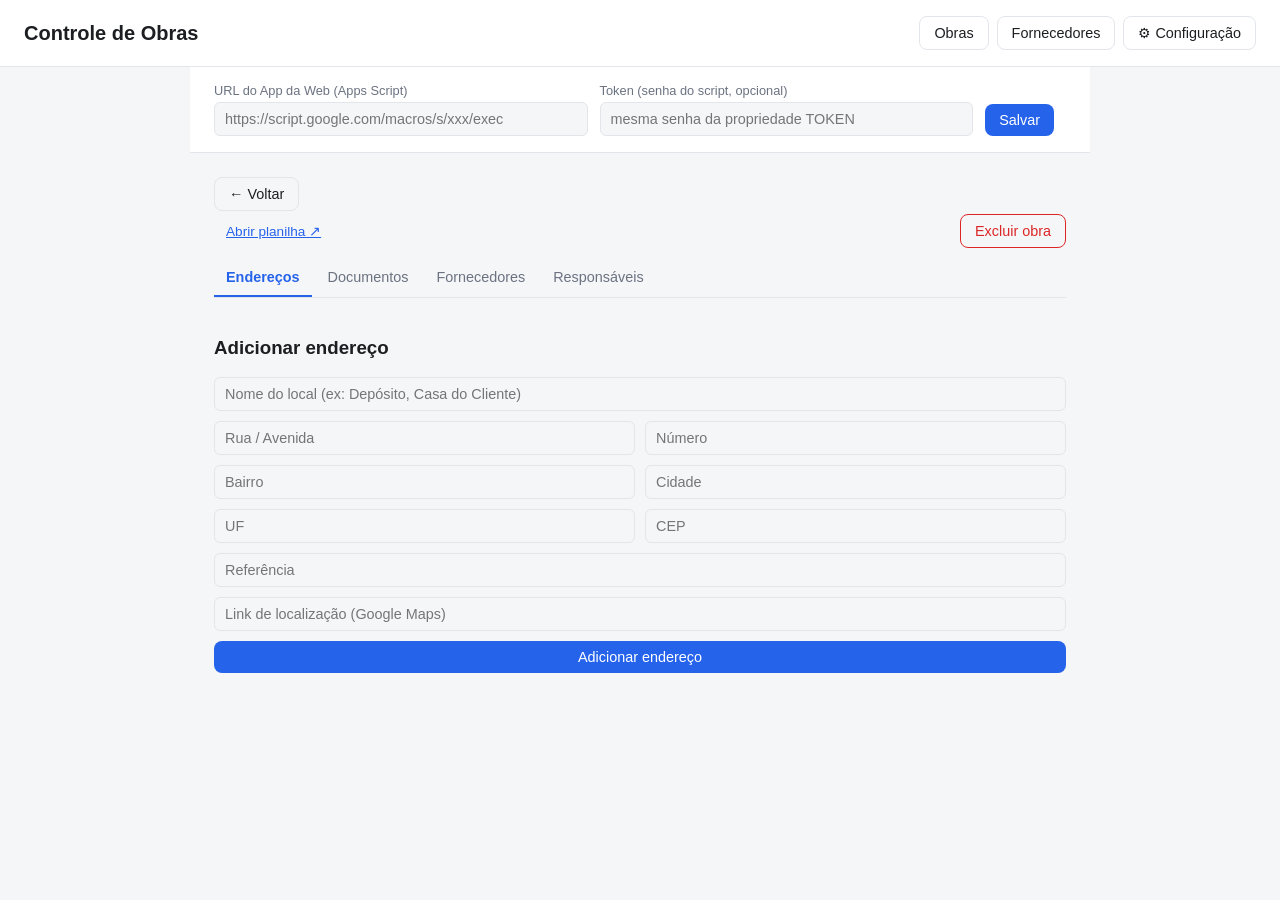
==== obra/index.html @ 93230f3f "Primeira versao do app de controle de obras" ====
<!DOCTYPE html>
<html lang="pt-br">
<head>
<meta charset="UTF-8">
<meta name="viewport" content="width=device-width, initial-scale=1.0">
<title>Detalhe da Obra</title>
<link rel="stylesheet" href="../shared/style.css">
</head>
<body>

<header class="topbar">
  <h1>Controle de Obras</h1>
  <nav class="topbar-actions">
    <a href="../obras/index.html" class="btn btn-ghost">Obras</a>
    <a href="../fornecedores/index.html" class="btn btn-ghost">Fornecedores</a>
    <button id="btn-config" class="btn btn-ghost" title="Configurar conexão">⚙ Configuração</button>
  </nav>
</header>

<section id="config-panel" class="config-panel hidden">
  <div class="field">
    <label for="cfg-url">URL do App da Web (Apps Script)</label>
    <input id="cfg-url" type="text" placeholder="https://script.google.com/macros/s/xxx/exec">
  </div>
  <div class="field">
    <label for="cfg-token">Token (senha do script, opcional)</label>
    <input id="cfg-token" type="text" placeholder="mesma senha da propriedade TOKEN">
  </div>
  <button id="btn-salvar-config" class="btn btn-primary">Salvar</button>
  <span id="config-status" class="status-msg"></span>
</section>

<main class="view">
  <a href="../obras/index.html" class="btn btn-ghost">← Voltar</a>
  <div class="detalhe-header">
    <h2 id="detalhe-nome"></h2>
    <a id="detalhe-link" href="#" target="_blank" class="link-planilha">Abrir planilha ↗</a>
    <button id="btn-excluir-obra" class="btn btn-danger">Excluir obra</button>
  </div>
  <p id="detalhe-cliente" class="subtitle"></p>
  <p id="detalhe-cno" class="subtitle"></p>

  <nav class="tabs">
    <button class="tab-btn active" data-tab="enderecos">Endereços</button>
    <button class="tab-btn" data-tab="documentos">Documentos</button>
    <button class="tab-btn" data-tab="fornecedores">Fornecedores</button>
    <button class="tab-btn" data-tab="responsaveis">Responsáveis</button>
  </nav>

  <section id="tab-enderecos" class="tab-panel">
    <div id="enderecos-lista" class="cards-grid"></div>

    <h3>Adicionar endereço</h3>
    <form id="form-endereco" class="form-grid">
      <input name="nomeLocal" placeholder="Nome do local (ex: Depósito, Casa do Cliente)" class="span-2">
      <input name="endereco" placeholder="Rua / Avenida" required>
      <input name="numero" placeholder="Número">
      <input name="bairro" placeholder="Bairro">
      <input name="cidade" placeholder="Cidade">
      <input name="uf" placeholder="UF" maxlength="2">
      <input name="cep" placeholder="CEP">
      <input name="referencia" placeholder="Referência" class="span-2">
      <input name="linkLocalizacao" placeholder="Link de localização (Google Maps)" class="span-2">
      <button type="submit" class="btn btn-primary span-2">Adicionar endereço</button>
    </form>
  </section>

  <section id="tab-documentos" class="tab-panel hidden">
    <div id="arquivos-lista" class="cards-grid"></div>
    <form id="form-arquivo" class="upload-row">
      <input type="file" id="input-arquivo" accept=".pdf,image/*" multiple>
      <button type="submit" class="btn btn-primary">Enviar arquivo(s)</button>
    </form>
  </section>

  <section id="tab-fornecedores" class="tab-panel hidden">
    <div class="view-header">
      <button id="btn-novo-fornecedor-obra" class="btn btn-primary">+ Novo Fornecedor</button>
    </div>
    <div class="filter-row">
      <input type="text" id="filtro-fornecedor-nome" placeholder="Filtrar por nome">
      <input type="text" id="filtro-fornecedor-categoria" placeholder="Filtrar por categoria">
      <input type="text" id="filtro-fornecedor-servico" placeholder="Filtrar por serviço ou insumos">
    </div>
    <div id="fornecedores-obra-lista" class="list-rows"></div>
  </section>

  <section id="tab-responsaveis" class="tab-panel hidden">
    <div id="responsaveis-lista" class="cards-grid"></div>

    <h3>Adicionar responsável</h3>
    <form id="form-responsavel" class="form-grid">
      <input name="nome" placeholder="Nome" required>
      <input name="funcao" placeholder="Função (ex: Engenheiro, Mestre de obras)">
      <input name="contato" placeholder="Contato (WhatsApp)" class="span-2">
      <button type="submit" class="btn btn-primary span-2">Adicionar responsável</button>
    </form>
  </section>
</main>

<div id="modal-novo-fornecedor" class="modal hidden">
  <div class="modal-box">
    <h3>Novo Fornecedor</h3>
    <form id="form-novo-fornecedor">
      <div class="field">
        <label>Nome</label>
        <input name="nome" required>
      </div>
      <div class="field">
        <label>Contato</label>
        <input name="contato" placeholder="WhatsApp">
      </div>
      <div class="field">
        <label>Categoria</label>
        <input name="categoria">
      </div>
      <div class="field">
        <label>Serviço ou insumos fornecidos</label>
        <input name="servicoInsumos">
      </div>
      <div class="field">
        <label>Cidade</label>
        <input name="cidade">
      </div>
      <div class="modal-actions">
        <button type="button" id="btn-cancelar-fornecedor-obra" class="btn btn-ghost">Cancelar</button>
        <button type="submit" class="btn btn-primary">Adicionar</button>
      </div>
    </form>
  </div>
</div>

<div id="toast" class="toast hidden"></div>

<script src="../shared/shared.js"></script>
<script src="app.js"></script>
</body>
</html>
---- shared/style.css ----
:root {
  --bg: #f5f6f8;
  --surface: #ffffff;
  --text: #1c1e21;
  --muted: #6b7280;
  --primary: #2563eb;
  --primary-hover: #1d4ed8;
  --border: #e2e5e9;
  --danger: #dc2626;
}

@media (prefers-color-scheme: dark) {
  :root {
    --bg: #16181c;
    --surface: #202329;
    --text: #e6e8eb;
    --muted: #9aa1ab;
    --primary: #3b82f6;
    --primary-hover: #60a5fa;
    --border: #2e3238;
    --danger: #f87171;
  }
}

* { box-sizing: border-box; }

body {
  margin: 0;
  font-family: -apple-system, Segoe UI, Roboto, Helvetica, Arial, sans-serif;
  background: var(--bg);
  color: var(--text);
}

.topbar {
  display: flex;
  justify-content: space-between;
  align-items: center;
  padding: 16px 24px;
  border-bottom: 1px solid var(--border);
  background: var(--surface);
}

.topbar h1 { font-size: 1.25rem; margin: 0; }
.topbar-actions { display: flex; gap: 8px; }

.card-fornecedor { display: flex; flex-direction: column; gap: 4px; }
.card-fornecedor-actions { display: flex; gap: 8px; margin-top: 6px; }
.btn-whatsapp { background: #25d366; color: #fff; }
.btn-whatsapp:hover { background: #1ebe57; }

.view { max-width: 900px; margin: 0 auto; padding: 24px; }
.hidden { display: none !important; }

.view-header {
  display: flex;
  justify-content: space-between;
  align-items: center;
  margin-bottom: 16px;
}

.btn {
  border: none;
  border-radius: 8px;
  padding: 8px 14px;
  font-size: 0.9rem;
  cursor: pointer;
  text-decoration: none;
  display: inline-block;
}
.btn-primary { background: var(--primary); color: #fff; }
.btn-primary:hover { background: var(--primary-hover); }
.btn-ghost { background: transparent; color: var(--text); border: 1px solid var(--border); }
.btn-ghost:hover { background: var(--border); }
.btn-danger { background: transparent; color: var(--danger); border: 1px solid var(--danger); }

.cards-grid {
  display: grid;
  grid-template-columns: repeat(auto-fill, minmax(220px, 1fr));
  gap: 12px;
}

.card {
  background: var(--surface);
  border: 1px solid var(--border);
  border-radius: 10px;
  padding: 14px;
  cursor: pointer;
}
.card:hover { border-color: var(--primary); }
.card h4 { margin: 0 0 4px 0; font-size: 1rem; }
.card p { margin: 0; font-size: 0.85rem; color: var(--muted); }

.card-endereco { cursor: default; display: flex; justify-content: space-between; align-items: start; gap: 8px; }
.card-endereco-actions { display: flex; flex-direction: column; gap: 6px; align-items: stretch; }
.card-endereco-actions .btn { white-space: nowrap; }
.link-row { margin-top: 4px !important; }
.link-row a { color: var(--primary); font-size: 0.8rem; }

.config-panel {
  max-width: 900px;
  margin: 0 auto;
  padding: 16px 24px;
  display: flex;
  gap: 12px;
  align-items: end;
  flex-wrap: wrap;
  border-bottom: 1px solid var(--border);
  background: var(--surface);
}

.field { display: flex; flex-direction: column; gap: 4px; flex: 1; min-width: 200px; }
.field label { font-size: 0.8rem; color: var(--muted); }

input, textarea {
  background: var(--bg);
  border: 1px solid var(--border);
  border-radius: 6px;
  padding: 8px 10px;
  color: var(--text);
  font-size: 0.9rem;
  font-family: inherit;
}

.status-msg { font-size: 0.8rem; color: var(--muted); }

.form-grid {
  display: grid;
  grid-template-columns: 1fr 1fr;
  gap: 10px;
  margin-top: 12px;
}
.form-grid .span-2 { grid-column: span 2; }

.detalhe-header { display: flex; align-items: center; gap: 12px; }
.detalhe-header #btn-excluir-obra { margin-left: auto; }

.tabs {
  display: flex;
  gap: 4px;
  border-bottom: 1px solid var(--border);
  margin: 16px 0 20px 0;
}
.tab-btn {
  background: transparent;
  border: none;
  border-bottom: 2px solid transparent;
  padding: 10px 12px;
  font-size: 0.9rem;
  color: var(--muted);
  cursor: pointer;
}
.tab-btn:hover { color: var(--text); }
.tab-btn.active { color: var(--primary); border-bottom-color: var(--primary); font-weight: 600; }
.tab-panel.hidden { display: none; }

.filter-row { display: flex; gap: 10px; margin-bottom: 16px; flex-wrap: wrap; }
.filter-row input { flex: 1; min-width: 160px; }

.list-rows {
  display: flex;
  flex-direction: column;
  border: 1px solid var(--border);
  border-radius: 10px;
  overflow: hidden;
}
.list-row {
  display: flex;
  align-items: center;
  justify-content: space-between;
  gap: 16px;
  padding: 12px 16px;
  background: var(--surface);
  border-bottom: 1px solid var(--border);
}
.list-row:last-child { border-bottom: none; }
.list-row-info {
  display: flex;
  flex-wrap: wrap;
  column-gap: 20px;
  row-gap: 2px;
  align-items: baseline;
  flex: 1;
  min-width: 0;
}
.list-row-info strong { font-size: 0.95rem; }
.list-row-info span { font-size: 0.85rem; color: var(--muted); }
.list-row-actions { display: flex; gap: 8px; flex-shrink: 0; }

.upload-row { display: flex; gap: 10px; align-items: center; margin-top: 12px; }
.upload-row input[type="file"] { flex: 1; background: var(--surface); }
.upload-row select { flex: 1; }

.card-responsavel { display: flex; flex-direction: column; gap: 4px; }
.card-responsavel-actions { display: flex; gap: 8px; margin-top: 6px; }

.card-arquivo { display: flex; flex-direction: column; gap: 6px; }
.card-arquivo .arquivo-nome { font-weight: 600; word-break: break-word; }
.card-arquivo .arquivo-meta { font-size: 0.8rem; color: var(--muted); }
.card-arquivo-actions { display: flex; gap: 8px; flex-wrap: wrap; }
.link-planilha { font-size: 0.85rem; color: var(--primary); }
.subtitle { color: var(--muted); margin-top: -8px; }

.modal {
  position: fixed;
  inset: 0;
  background: rgba(0,0,0,0.4);
  display: flex;
  align-items: center;
  justify-content: center;
}
.modal-box {
  background: var(--surface);
  border-radius: 10px;
  padding: 20px;
  width: 360px;
  max-width: 90vw;
}
.modal-box .field { margin-bottom: 10px; }
.modal-actions { display: flex; justify-content: flex-end; gap: 8px; margin-top: 12px; }

.toast {
  position: fixed;
  bottom: 20px;
  left: 50%;
  transform: translateX(-50%);
  background: var(--text);
  color: var(--bg);
  padding: 10px 16px;
  border-radius: 8px;
  font-size: 0.85rem;
}
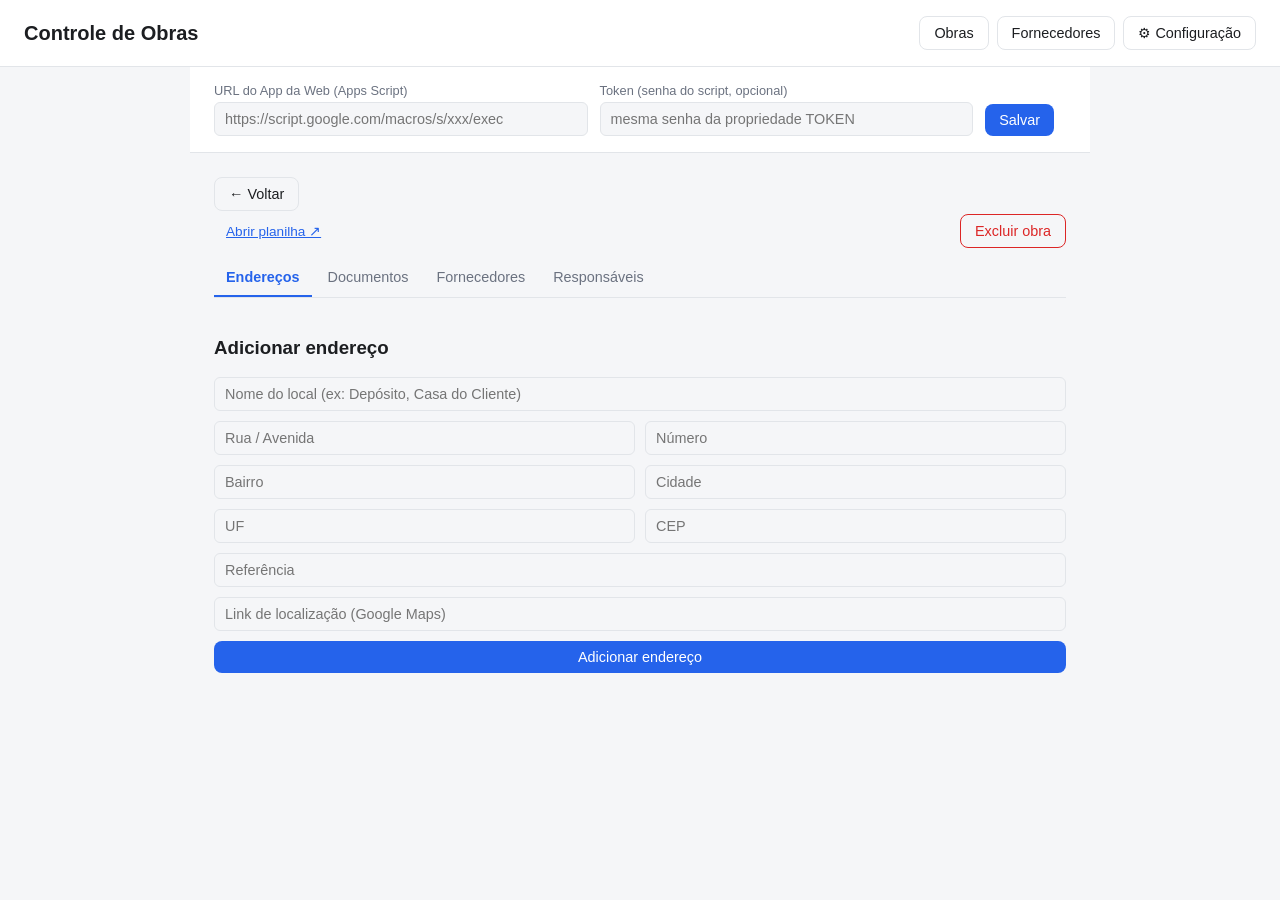
==== commit 28d9dd33: "Lista de fornecedores em formato de tabela alinhada" ====
--- a/obra/index.html
+++ b/obra/index.html
@@ -82,6 +82,14 @@
       <input type="text" id="filtro-fornecedor-categoria" placeholder="Filtrar por categoria">
       <input type="text" id="filtro-fornecedor-servico" placeholder="Filtrar por serviço ou insumos">
     </div>
+    <div class="list-header">
+      <span>Nome</span>
+      <span>Categoria</span>
+      <span>Serviço / Insumos</span>
+      <span>Cidade</span>
+      <span>Contato</span>
+      <span></span>
+    </div>
     <div id="fornecedores-obra-lista" class="list-rows"></div>
   </section>
 
--- a/shared/style.css
+++ b/shared/style.css
@@ -160,31 +160,42 @@
   display: flex;
   flex-direction: column;
   border: 1px solid var(--border);
-  border-radius: 10px;
+  border-top: none;
+  border-radius: 0 0 10px 10px;
   overflow: hidden;
 }
+.list-header, .list-row {
+  display: grid;
+  grid-template-columns: 1.3fr 1.1fr 1.8fr 1fr 1.1fr auto;
+  align-items: center;
+  gap: 16px;
+  padding: 10px 16px;
+}
+.list-header {
+  background: var(--bg);
+  border: 1px solid var(--border);
+  border-bottom: none;
+  border-radius: 10px 10px 0 0;
+  font-size: 0.72rem;
+  text-transform: uppercase;
+  letter-spacing: 0.04em;
+  color: var(--muted);
+  font-weight: 600;
+}
 .list-row {
-  display: flex;
-  align-items: center;
-  justify-content: space-between;
-  gap: 16px;
-  padding: 12px 16px;
   background: var(--surface);
   border-bottom: 1px solid var(--border);
 }
 .list-row:last-child { border-bottom: none; }
-.list-row-info {
-  display: flex;
-  flex-wrap: wrap;
-  column-gap: 20px;
-  row-gap: 2px;
-  align-items: baseline;
-  flex: 1;
-  min-width: 0;
-}
-.list-row-info strong { font-size: 0.95rem; }
-.list-row-info span { font-size: 0.85rem; color: var(--muted); }
-.list-row-actions { display: flex; gap: 8px; flex-shrink: 0; }
+.list-col {
+  font-size: 0.85rem;
+  color: var(--muted);
+  overflow: hidden;
+  text-overflow: ellipsis;
+  white-space: nowrap;
+}
+.list-col-nome { font-size: 0.95rem; font-weight: 600; color: var(--text); }
+.list-row-actions { display: flex; gap: 8px; justify-self: end; }
 
 .upload-row { display: flex; gap: 10px; align-items: center; margin-top: 12px; }
 .upload-row input[type="file"] { flex: 1; background: var(--surface); }
